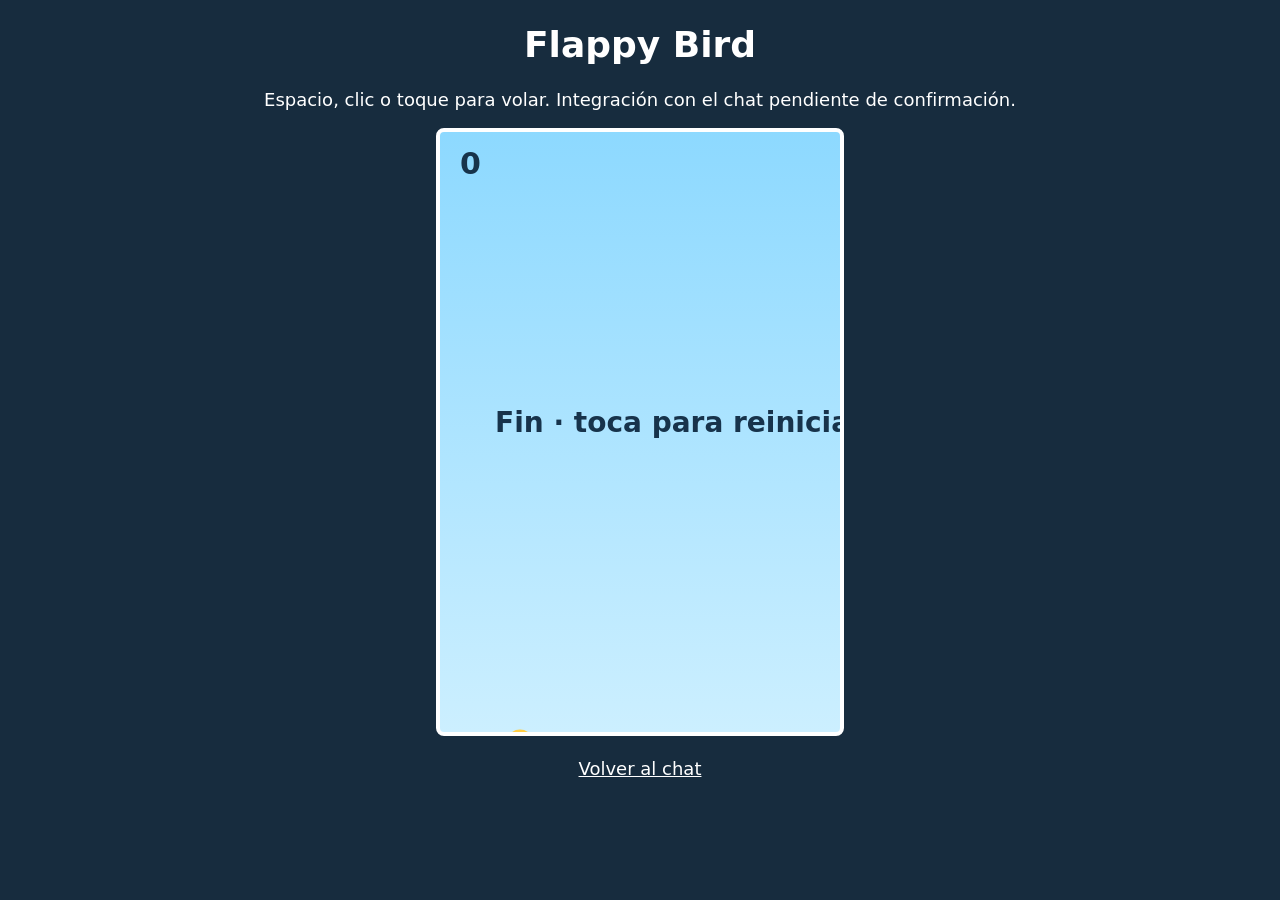
==== app/static/flappy.html @ db91d375 "Build ticket-to-code agent prototype" ====
<!doctype html><html lang="es"><head><meta charset="utf-8"><meta name="viewport" content="width=device-width,initial-scale=1"><title>Flappy Bird provisional</title><style>body{background:#172c3e;color:white;font:18px system-ui;text-align:center}canvas{background:linear-gradient(#8dd9ff,#ccefff);max-width:95vw;border:4px solid white;border-radius:8px}</style></head><body><h1>Flappy Bird</h1><p>Espacio, clic o toque para volar. Integración con el chat pendiente de confirmación.</p><canvas id="game" width="400" height="600"></canvas><p><a href="/" style="color:white">Volver al chat</a></p><script>
const c=document.querySelector('#game'),x=c.getContext('2d');let bird,pipes,score,over,frame;
function reset(){bird={x:80,y:300,v:0};pipes=[];score=0;over=false;frame=0}function flap(){if(over)reset();bird.v=-7}document.addEventListener('keydown',e=>{if(e.code==='Space'){e.preventDefault();flap()}});c.addEventListener('pointerdown',flap);
function draw(){x.clearRect(0,0,400,600);if(!over){frame++;bird.v+=.38;bird.y+=bird.v;if(frame%95===0){let top=70+Math.random()*260;pipes.push({x:400,top,passed:false})}for(let p of pipes){p.x-=2.5;if(!p.passed&&p.x+56<bird.x){p.passed=true;score++}if(bird.x+14>p.x&&bird.x-14<p.x+56&&(bird.y-14<p.top||bird.y+14>p.top+155))over=true}pipes=pipes.filter(p=>p.x>-60);if(bird.y<0||bird.y>600)over=true}x.fillStyle='#2ca56a';for(let p of pipes){x.fillRect(p.x,0,56,p.top);x.fillRect(p.x,p.top+155,56,600)}x.fillStyle='#ffcd43';x.beginPath();x.arc(bird.x,bird.y,14,0,Math.PI*2);x.fill();x.fillStyle='#17334b';x.font='bold 30px system-ui';x.fillText(score,20,42);if(over){x.fillStyle='#17334b';x.font='bold 28px system-ui';x.fillText('Fin · toca para reiniciar',55,300)}requestAnimationFrame(draw)}reset();draw();
</script></body></html>
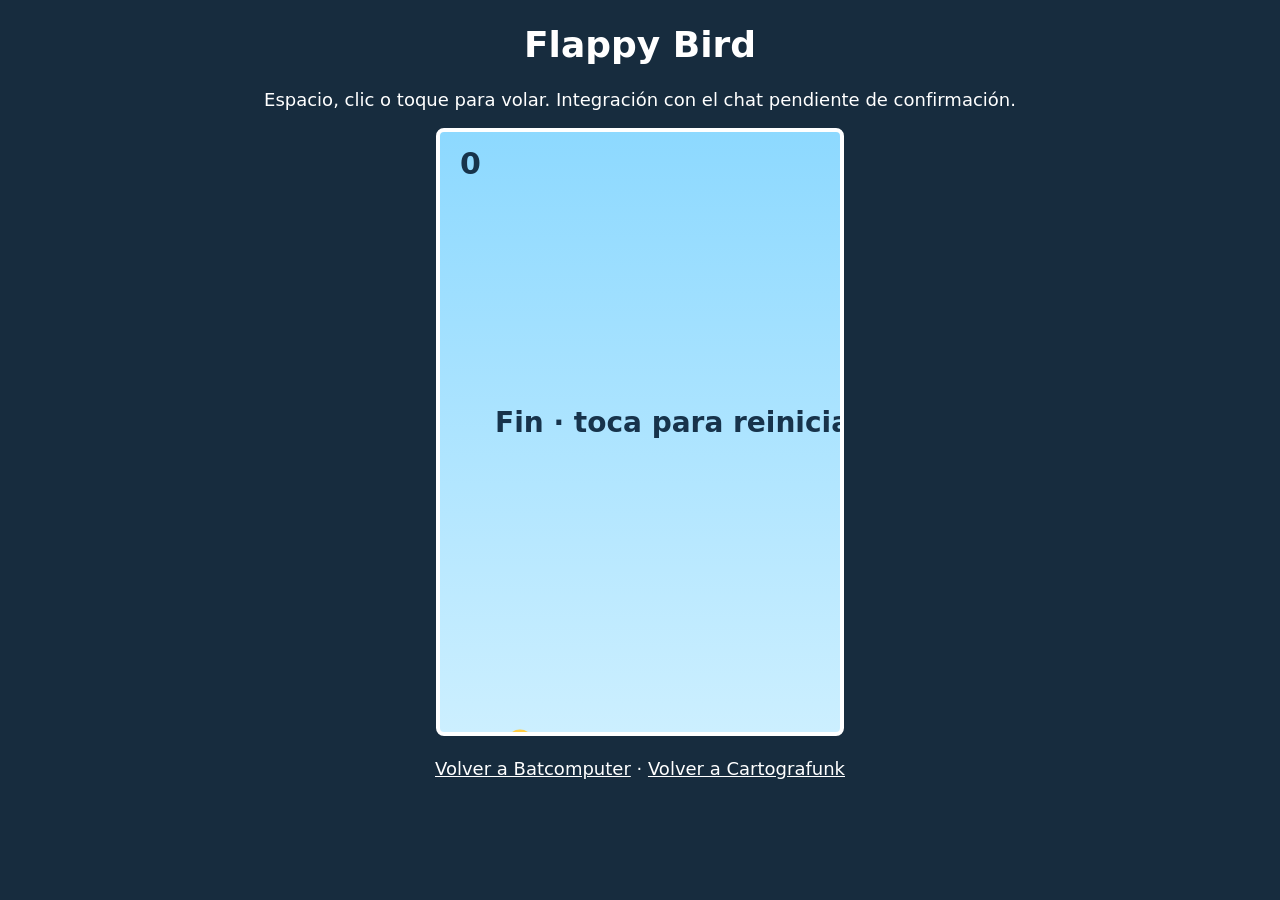
==== commit ed462527: "Rename application and repository to Batcomputer" ====
--- a/app/static/flappy.html
+++ b/app/static/flappy.html
@@ -1,4 +1,4 @@
-<!doctype html><html lang="es"><head><meta charset="utf-8"><meta name="viewport" content="width=device-width,initial-scale=1"><title>Flappy Bird provisional</title><style>body{background:#172c3e;color:white;font:18px system-ui;text-align:center}canvas{background:linear-gradient(#8dd9ff,#ccefff);max-width:95vw;border:4px solid white;border-radius:8px}</style></head><body><h1>Flappy Bird</h1><p>Espacio, clic o toque para volar. Integración con el chat pendiente de confirmación.</p><canvas id="game" width="400" height="600"></canvas><p><a href="/" style="color:white">Volver al chat</a></p><script>
+<!doctype html><html lang="es"><head><meta charset="utf-8"><meta name="viewport" content="width=device-width,initial-scale=1"><title>Flappy Bird provisional · Batcomputer</title><style>body{background:#172c3e;color:white;font:18px system-ui;text-align:center}canvas{background:linear-gradient(#8dd9ff,#ccefff);max-width:95vw;border:4px solid white;border-radius:8px}</style></head><body><h1>Flappy Bird</h1><p>Espacio, clic o toque para volar. Integración con el chat pendiente de confirmación.</p><canvas id="game" width="400" height="600"></canvas><p><a href="/" style="color:white">Volver a Batcomputer</a> · <a href="https://www.cartografunk.com/" style="color:white">Volver a Cartografunk</a></p><script>
 const c=document.querySelector('#game'),x=c.getContext('2d');let bird,pipes,score,over,frame;
 function reset(){bird={x:80,y:300,v:0};pipes=[];score=0;over=false;frame=0}function flap(){if(over)reset();bird.v=-7}document.addEventListener('keydown',e=>{if(e.code==='Space'){e.preventDefault();flap()}});c.addEventListener('pointerdown',flap);
 function draw(){x.clearRect(0,0,400,600);if(!over){frame++;bird.v+=.38;bird.y+=bird.v;if(frame%95===0){let top=70+Math.random()*260;pipes.push({x:400,top,passed:false})}for(let p of pipes){p.x-=2.5;if(!p.passed&&p.x+56<bird.x){p.passed=true;score++}if(bird.x+14>p.x&&bird.x-14<p.x+56&&(bird.y-14<p.top||bird.y+14>p.top+155))over=true}pipes=pipes.filter(p=>p.x>-60);if(bird.y<0||bird.y>600)over=true}x.fillStyle='#2ca56a';for(let p of pipes){x.fillRect(p.x,0,56,p.top);x.fillRect(p.x,p.top+155,56,600)}x.fillStyle='#ffcd43';x.beginPath();x.arc(bird.x,bird.y,14,0,Math.PI*2);x.fill();x.fillStyle='#17334b';x.font='bold 30px system-ui';x.fillText(score,20,42);if(over){x.fillStyle='#17334b';x.font='bold 28px system-ui';x.fillText('Fin · toca para reiniciar',55,300)}requestAnimationFrame(draw)}reset();draw();
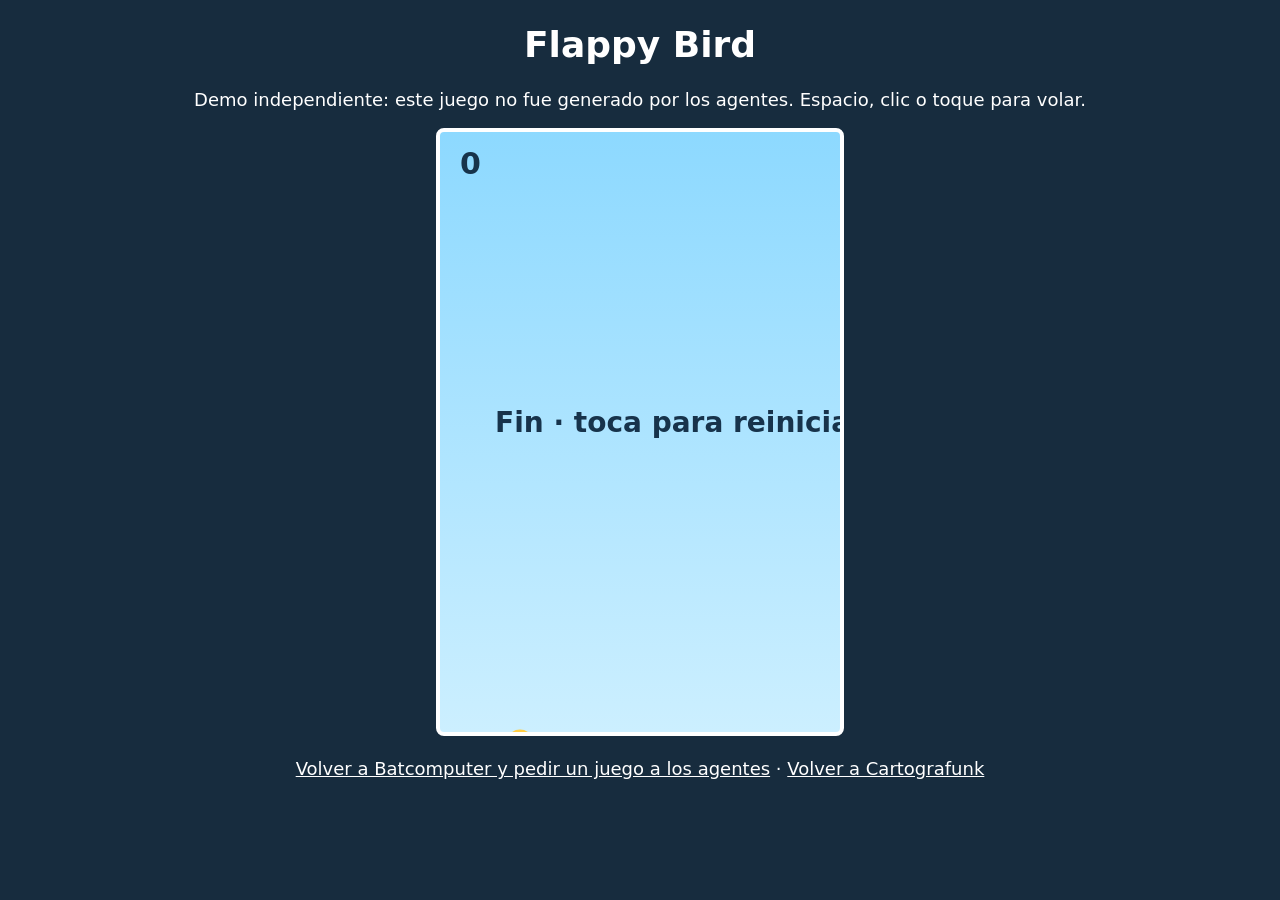
==== commit 195d3526: "Clarify independent Flappy Bird deliverable" ====
--- a/app/static/flappy.html
+++ b/app/static/flappy.html
@@ -1,4 +1,4 @@
-<!doctype html><html lang="es"><head><meta charset="utf-8"><meta name="viewport" content="width=device-width,initial-scale=1"><title>Flappy Bird provisional · Batcomputer</title><style>body{background:#172c3e;color:white;font:18px system-ui;text-align:center}canvas{background:linear-gradient(#8dd9ff,#ccefff);max-width:95vw;border:4px solid white;border-radius:8px}</style></head><body><h1>Flappy Bird</h1><p>Espacio, clic o toque para volar. Integración con el chat pendiente de confirmación.</p><canvas id="game" width="400" height="600"></canvas><p><a href="/" style="color:white">Volver a Batcomputer</a> · <a href="https://www.cartografunk.com/" style="color:white">Volver a Cartografunk</a></p><script>
+<!doctype html><html lang="es"><head><meta charset="utf-8"><meta name="viewport" content="width=device-width,initial-scale=1"><title>Flappy Bird independiente · Batcomputer</title><style>body{background:#172c3e;color:white;font:18px system-ui;text-align:center}canvas{background:linear-gradient(#8dd9ff,#ccefff);max-width:95vw;border:4px solid white;border-radius:8px}</style></head><body><h1>Flappy Bird</h1><p>Demo independiente: este juego no fue generado por los agentes. Espacio, clic o toque para volar.</p><canvas id="game" width="400" height="600"></canvas><p><a href="/" style="color:white">Volver a Batcomputer y pedir un juego a los agentes</a> · <a href="https://www.cartografunk.com/" style="color:white">Volver a Cartografunk</a></p><script>
 const c=document.querySelector('#game'),x=c.getContext('2d');let bird,pipes,score,over,frame;
 function reset(){bird={x:80,y:300,v:0};pipes=[];score=0;over=false;frame=0}function flap(){if(over)reset();bird.v=-7}document.addEventListener('keydown',e=>{if(e.code==='Space'){e.preventDefault();flap()}});c.addEventListener('pointerdown',flap);
 function draw(){x.clearRect(0,0,400,600);if(!over){frame++;bird.v+=.38;bird.y+=bird.v;if(frame%95===0){let top=70+Math.random()*260;pipes.push({x:400,top,passed:false})}for(let p of pipes){p.x-=2.5;if(!p.passed&&p.x+56<bird.x){p.passed=true;score++}if(bird.x+14>p.x&&bird.x-14<p.x+56&&(bird.y-14<p.top||bird.y+14>p.top+155))over=true}pipes=pipes.filter(p=>p.x>-60);if(bird.y<0||bird.y>600)over=true}x.fillStyle='#2ca56a';for(let p of pipes){x.fillRect(p.x,0,56,p.top);x.fillRect(p.x,p.top+155,56,600)}x.fillStyle='#ffcd43';x.beginPath();x.arc(bird.x,bird.y,14,0,Math.PI*2);x.fill();x.fillStyle='#17334b';x.font='bold 30px system-ui';x.fillText(score,20,42);if(over){x.fillStyle='#17334b';x.font='bold 28px system-ui';x.fillText('Fin · toca para reiniciar',55,300)}requestAnimationFrame(draw)}reset();draw();
